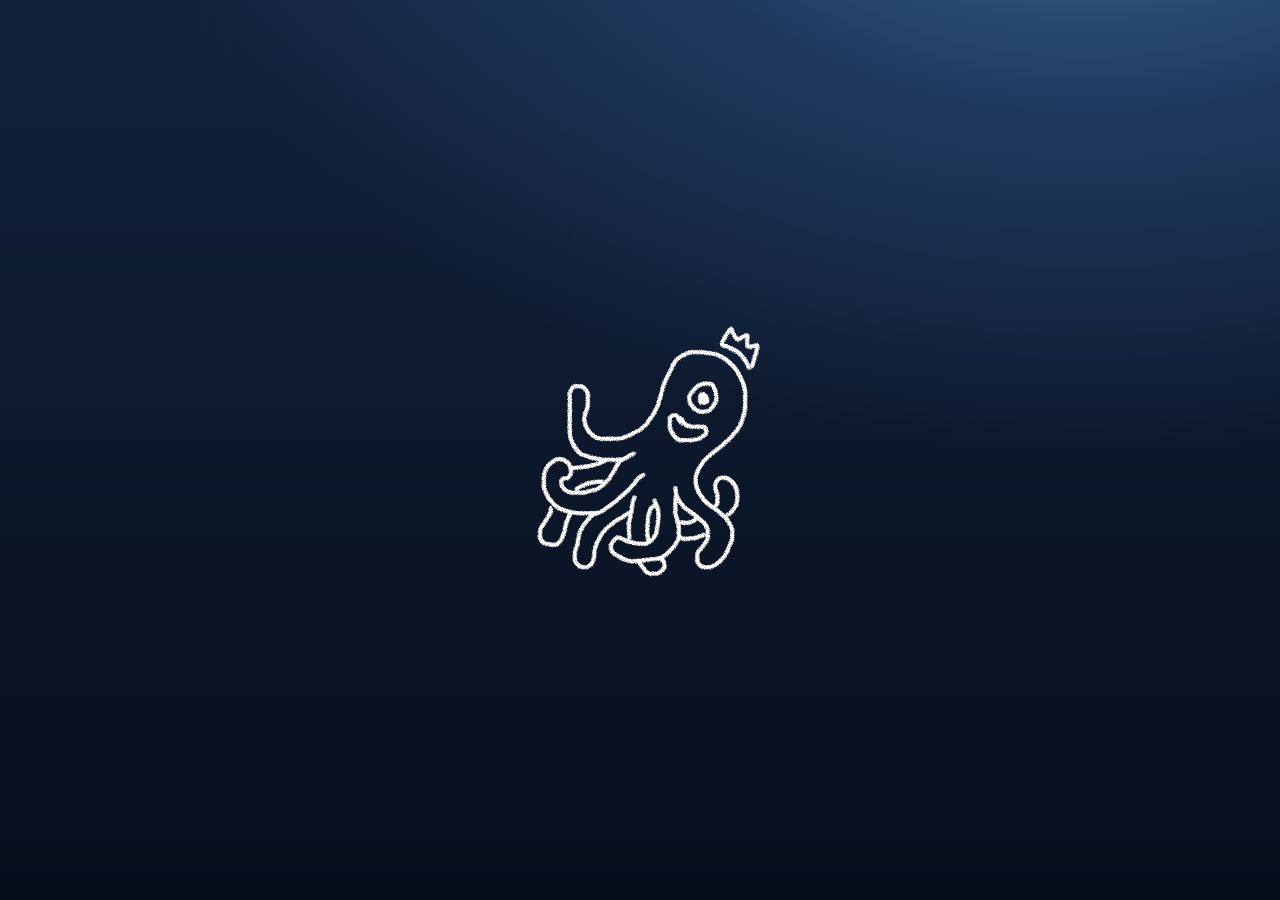
==== index.html @ 4011ff1e "Initial commit" ====
<!DOCTYPE html>
<html lang="en">
  <head>
    <meta charset="utf-8">
    <title>Octopod</title>
    <link rel="stylesheet" href="octopod.css">
  </head>
  <body>
    <div class="ocean">
      <div class="sun-glow" alt="A gentle glow radiating from the ocean surface above"></div>
      <img class="octopus" src="octopod.gif" alt="A happy octopus wearing a crown and wriggling its arms" title="Si necesse fuerit" width="256" height="256">
    </div>
  </body>
</html>
---- octopod.css ----
html {
  background: linear-gradient(#12223c, #070d1b) no-repeat center center fixed;
}

body {
  margin: 0;
}

.ocean {
  align-items: center;
  display: flex;
  justify-content: center;
  min-height: 100vh;
}

.octopus {
  z-index: 1;
}

.sun-glow {
  width: 100vw;
  height: 100vh;
  background: radial-gradient(ellipse 75vw 75vh at 85vw -25vh, #4072a5 1%, #1f395e 50%, transparent);
  position: absolute;
  z-index: 0;
}
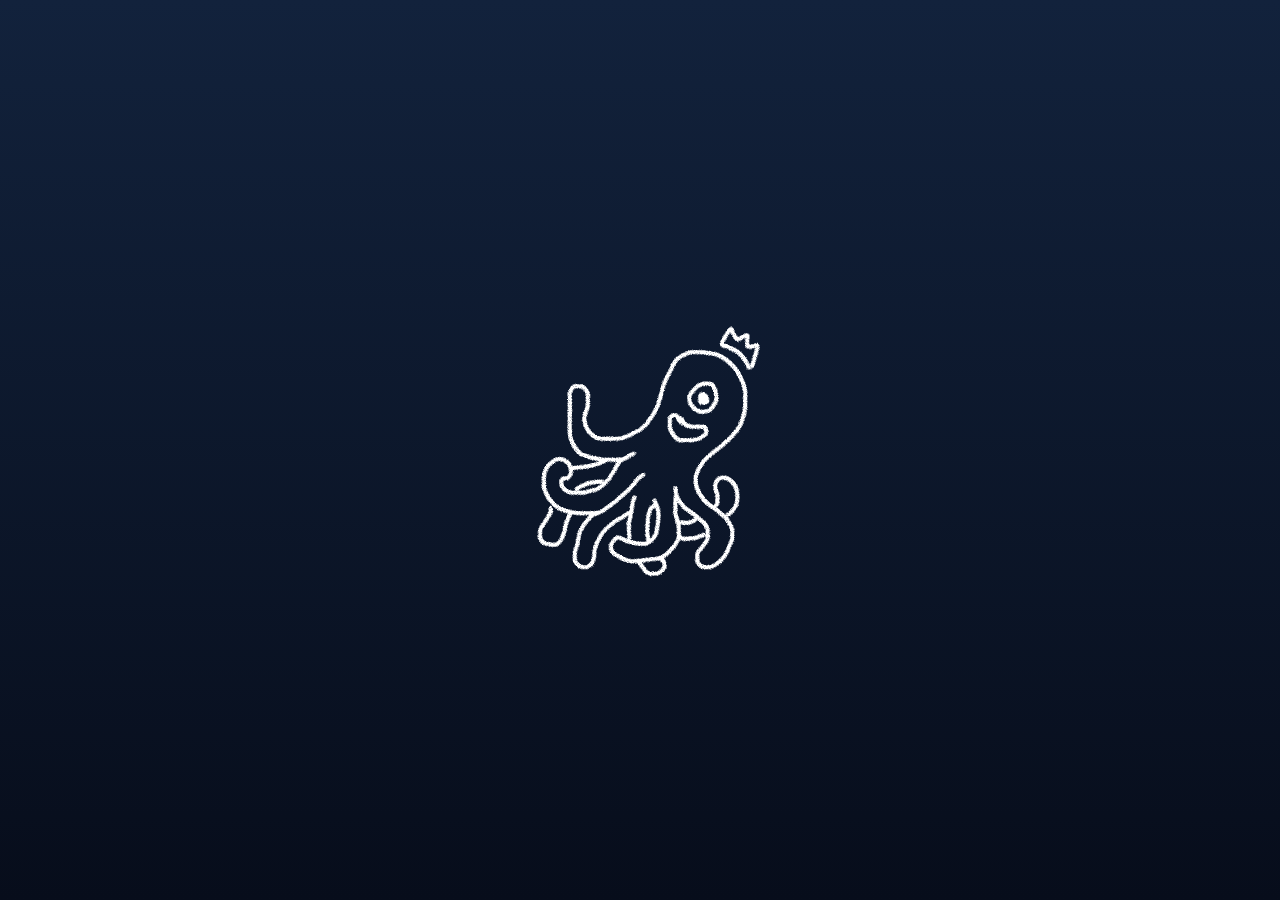
==== commit 0b158112: "Remove sun glow" ====
--- a/index.html
+++ b/index.html
@@ -7,7 +7,6 @@
   </head>
   <body>
     <div class="ocean">
-      <div class="sun-glow" alt="A gentle glow radiating from the ocean surface above"></div>
       <img class="octopus" src="octopod.gif" alt="A happy octopus wearing a crown and wriggling its arms" title="Si necesse fuerit" width="256" height="256">
     </div>
   </body>
--- a/octopod.css
+++ b/octopod.css
@@ -11,16 +11,4 @@
   display: flex;
   justify-content: center;
   min-height: 100vh;
-}
-
-.octopus {
-  z-index: 1;
-}
-
-.sun-glow {
-  width: 100vw;
-  height: 100vh;
-  background: radial-gradient(ellipse 75vw 75vh at 85vw -25vh, #4072a5 1%, #1f395e 50%, transparent);
-  position: absolute;
-  z-index: 0;
 }